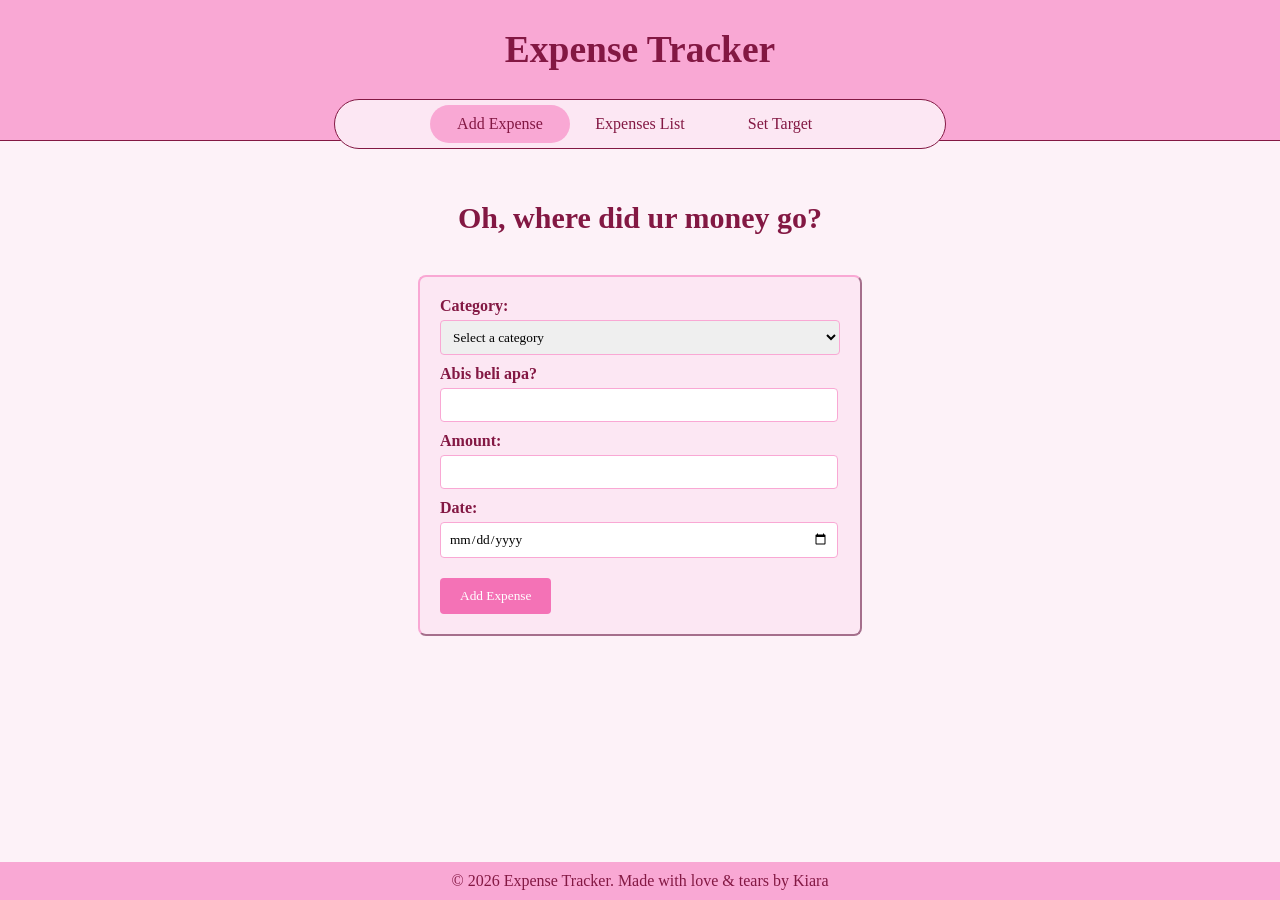
==== html/index.html @ 204bfd2d "Add Expense Tracker UI, styles, and scripts Introduce initial Expense Tracker frontend: add HTML pag" ====
<!DOCTYPE html>
<html lang="en">
<head>
    <meta charset="UTF-8">
    <meta name="viewport" content="width=device-width, initial-scale=1.0">
    <title>Expense Tracker</title>
    <link rel="stylesheet" href="../css/styles.css">
</head>
<body>
    <nav>
        <nav-header class="title">
            <h1>Expense Tracker</h1>
        </nav-header>

        <nav-bar class="nav-menu">
            <a class="active" href="index.html">Add Expense</a>
            <a class="menu" href="list.html">Expenses List</a>
            <a class="menu" href="target.html">Set Target</a>
        </nav-bar>
    </nav>

    <section class="content">
        <h2>Oh, where did ur money go?</h2>
        <form id="expense-form">
            <label for="description">Category:</label>
            <select id="description" name="description" required>
                <option value="">Select a category</option>
                <option value="Food">Makanan</option>
                <option value="Drink">Minuman</option>
                <option value="Transport">Transportasi</option>
                <option value="Entertainment">Hiburan</option>
                <option value="Health">Kesehatan</option>
                <option value="Education">Pendidikan</option>
                <option value="Shopping">Belanja</option>
                <option value="Other">Other</option>
            </select>
            <br>
            <label for="note">Abis beli apa?</label>
            <input type="text" id="note" name="note" required>
            <br>
            <label for="amount">Amount:</label>
            <input type="number" id="amount" name="amount" required>
            <br>
            <label for="date">Date:</label>
            <input type="date" id="date" name="date" required>
            <br>
            <button type="submit">Add Expense</button>
        </form>
    </section>
    <script src="../javascript/script.js"></script>
    <footer>
        <p>&copy; 2026 Expense Tracker. Made with love & tears by Kiara</p>
    </footer>
</body>
</html>
---- css/styles.css ----
:root {
  --bg: #fdf2f8;        /* pink-50 */
  --surface: #fce7f3;   /* pink-100 */
  --accent: #f472b6;    /* pink-400 */
  --accent2: #fb923c;   /* orange-400 */
  --text: #831843;      /* pink-900 */
  --muted: #f9a8d4;     /* pink-300 */
}

* {
    font-family:'cormorant garamond', 'poppins', serif;
    margin: 0;
    padding: 0;
}

body {
    background-color: var(--bg);
    color: var(--text);
}

nav {
    background-color: var(--muted);
    height: 140px;
}

.title {
    font-size: 25px;
    font-weight: bold;
    padding: 20px;
    text-align: center;
}

.nav-menu {
    display: flex;
    justify-content: center;
    background-color: var(--surface);
    border: 1px solid var(--text);
    border-radius: 30px;
    width: 600px;
    margin: 0 auto;
    padding: 0.3rem;
    position: sticky;
}

.menu, .active {
    text-decoration: none;
    color: var(--text);
    width: 130px;
    padding: 10px 5px 10px 5px;
    border-radius: 30px;
    display: inline-block;
    text-align: center;
    transition: 0.2s;
}

.menu:hover {
    background-color: var(--accent2);
}

.active {
    background-color: var(--muted);
    color: var(--text);
}

section.content {
    background-color: var(--bg);
    height: 80vh;
    margin: 0;
    padding: 0;
    border-top: var(--text) solid 1px;
}

.content h2 {
    font-size: 30px;
    font-weight: bold;
    margin: 60px 20px 40px 20px;
    text-align: center;
    justify-content: center;
}

#expense-form {
    background-color: var(--surface);
    padding: 20px;
    border-radius: 8px;
    border-style: outset;
    border-color: var(--muted);
    border-width: 2px;
    max-width: 400px;
    display: block;
    justify-content: center;
    margin: 0 auto;
}

label {
    display: block;
    margin-bottom: 5px;
    font-weight: bold;
}

input {
    width: 380px;
    padding: 8px;
    margin-bottom: 10px;
    border: 1px solid var(--muted);
    border-radius: 4px;
}

select {
    width: 400px;
    padding: 8px;
    margin-bottom: 10px;
    border: 1px solid var(--muted);
    border-radius: 4px;
}

button {
    background-color: var(--accent);
    color: white;
    padding: 10px 20px;
    border: none;
    border-radius: 4px;
    cursor: pointer;
    margin-top: 10px;
}

button:hover {
    background-color: var(--accent2);
    cursor: pointer;
}

footer {
    background-color: var(--muted);
    text-align: center;
    padding: 10px 0;
    position: fixed;
    width: 100%;
    bottom: 0;
}
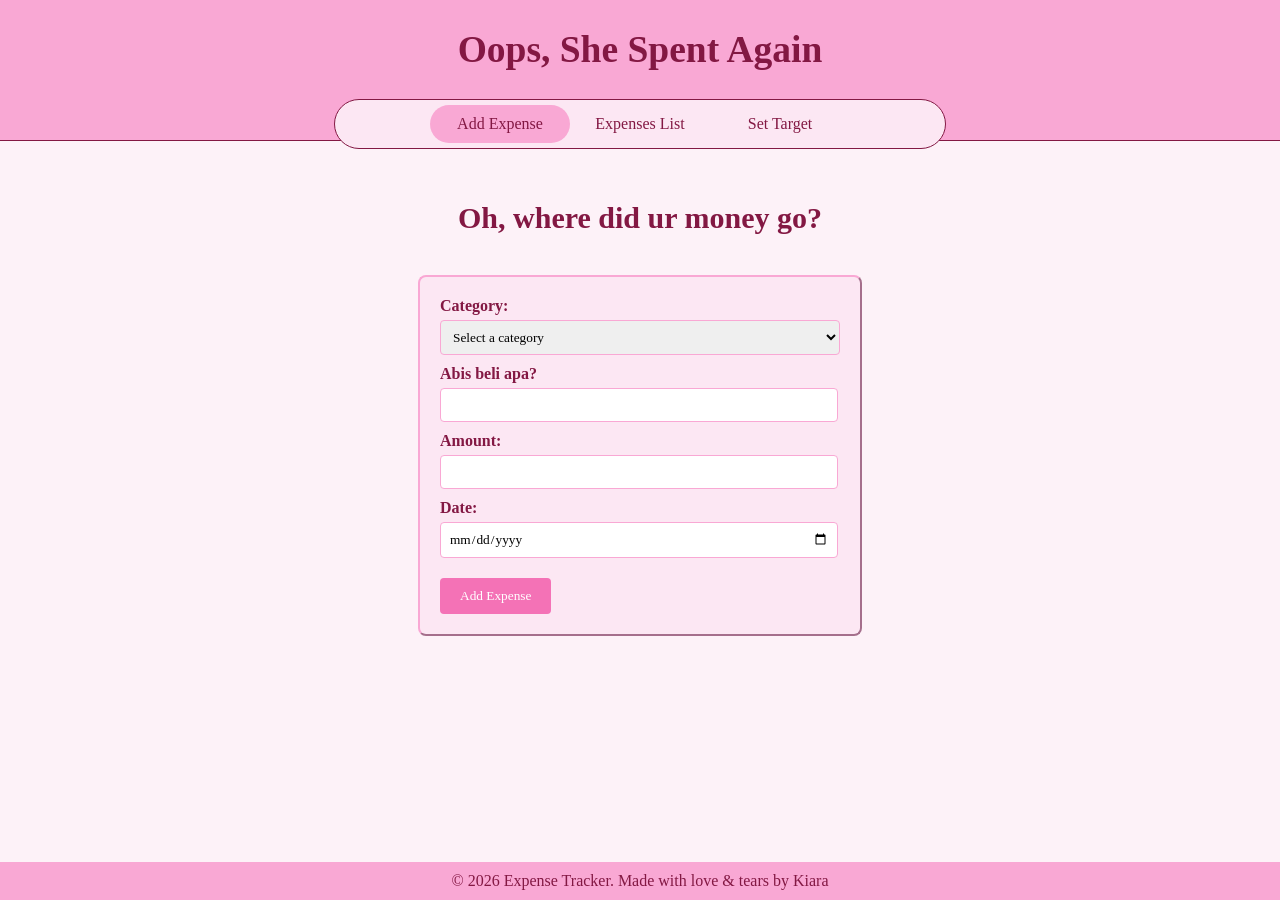
==== commit 71c4c19b: "Rebrand site title to 'Oops, She Spent Again' Replace the page <title> and nav h1 from 'Expense Trac" ====
--- a/html/index.html
+++ b/html/index.html
@@ -3,13 +3,13 @@
 <head>
     <meta charset="UTF-8">
     <meta name="viewport" content="width=device-width, initial-scale=1.0">
-    <title>Expense Tracker</title>
+    <title>Oops, She Spent Again</title>
     <link rel="stylesheet" href="../css/styles.css">
 </head>
 <body>
     <nav>
         <nav-header class="title">
-            <h1>Expense Tracker</h1>
+            <h1>Oops, She Spent Again</h1>
         </nav-header>
 
         <nav-bar class="nav-menu">
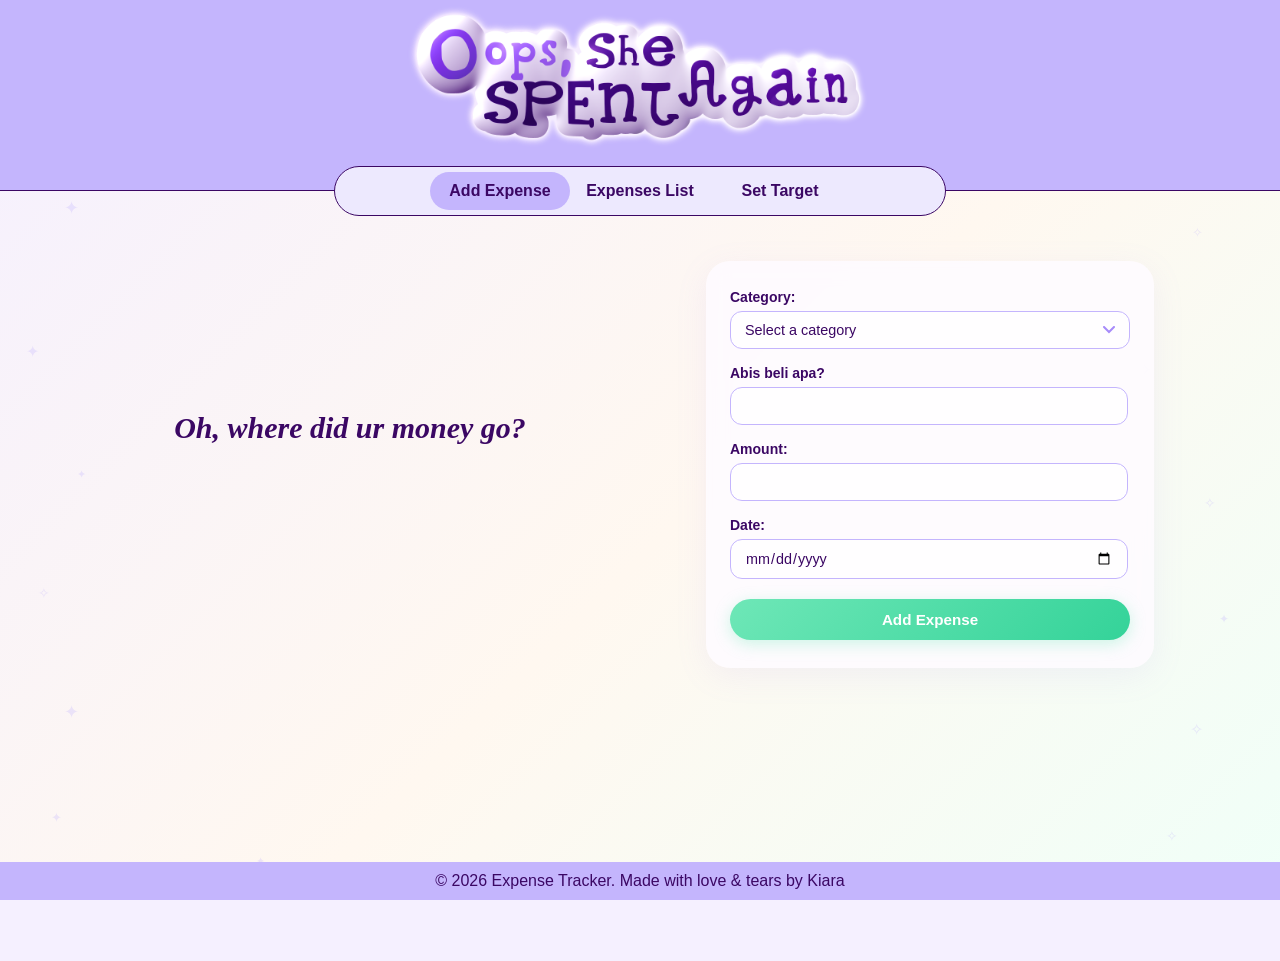
==== commit cfb6a287: "Revamp UI: new theme, layout, and assets Introduce a visual overhaul and layout refactor across the " ====
--- a/html/index.html
+++ b/html/index.html
@@ -8,8 +8,8 @@
 </head>
 <body>
     <nav>
-        <nav-header class="title">
-            <h1>Oops, She Spent Again</h1>
+        <nav-header>
+            <img src="../assets/title.png" alt="Oops, She Spent Again" class="title">
         </nav-header>
 
         <nav-bar class="nav-menu">
@@ -20,32 +20,56 @@
     </nav>
 
     <section class="content">
-        <h2>Oh, where did ur money go?</h2>
-        <form id="expense-form">
-            <label for="description">Category:</label>
-            <select id="description" name="description" required>
-                <option value="">Select a category</option>
-                <option value="Food">Makanan</option>
-                <option value="Drink">Minuman</option>
-                <option value="Transport">Transportasi</option>
-                <option value="Entertainment">Hiburan</option>
-                <option value="Health">Kesehatan</option>
-                <option value="Education">Pendidikan</option>
-                <option value="Shopping">Belanja</option>
-                <option value="Other">Other</option>
-            </select>
-            <br>
-            <label for="note">Abis beli apa?</label>
-            <input type="text" id="note" name="note" required>
-            <br>
-            <label for="amount">Amount:</label>
-            <input type="number" id="amount" name="amount" required>
-            <br>
-            <label for="date">Date:</label>
-            <input type="date" id="date" name="date" required>
-            <br>
-            <button type="submit">Add Expense</button>
-        </form>
+        <div class="bg-decor" aria-hidden="true">
+            <span class="star s1">✦</span>
+            <span class="star s2">✧</span>
+            <span class="star s3">✦</span>
+            <span class="star s4">✧</span>
+            <span class="star s5">✦</span>
+            <span class="star s6">✧</span>
+            <span class="star s7">✦</span>
+            <span class="star s8">✧</span>
+            <span class="star s9">✦</span>
+            <span class="star s10">✧</span>
+            <span class="star s11">✦</span>
+            <span class="star s12">✧</span>
+            <span class="star s13">✦</span>
+            <span class="star s14">✧</span>
+            <span class="star s15">✦</span>
+            <span class="star s16">✧</span>
+            <span class="star s17">✦</span>
+            <span class="star s18">✧</span>
+            <span class="star s19">✦</span>
+            <span class="star s20">✧</span>
+        </div>
+        <div class="page-grid">
+            <h2>Oh, where did ur money go?</h2>
+            <form id="expense-form">
+                <label for="description">Category:</label>
+                <select id="description" name="description" required>
+                    <option value="">Select a category</option>
+                    <option value="Food">Makanan</option>
+                    <option value="Drink">Minuman</option>
+                    <option value="Transport">Transportasi</option>
+                    <option value="Entertainment">Hiburan</option>
+                    <option value="Health">Kesehatan</option>
+                    <option value="Education">Pendidikan</option>
+                    <option value="Shopping">Belanja</option>
+                    <option value="Other">Other</option>
+                </select>
+                <br>
+                <label for="note">Abis beli apa?</label>
+                <input type="text" id="note" name="note" required>
+                <br>
+                <label for="amount">Amount:</label>
+                <input type="number" id="amount" name="amount" required>
+                <br>
+                <label for="date">Date:</label>
+                <input type="date" id="date" name="date" required>
+                <br>
+                <button type="submit">Add Expense</button>
+            </form>
+        </div>
     </section>
     <script src="../javascript/script.js"></script>
     <footer>
--- a/css/styles.css
+++ b/css/styles.css
@@ -1,14 +1,16 @@
 :root {
-  --bg: #fdf2f8;        /* pink-50 */
-  --surface: #fce7f3;   /* pink-100 */
-  --accent: #f472b6;    /* pink-400 */
-  --accent2: #fb923c;   /* orange-400 */
-  --text: #831843;      /* pink-900 */
-  --muted: #f9a8d4;     /* pink-300 */
+    --bg: #f5f0ff;        /* lavender-50 */
+    --surface: #ede9fe;   /* lavender-100 */
+    --accent: #a78bfa;    /* violet-400 */
+    --accent2: #fb923c;   /* peach/orange-400 */
+    --accent3: #6ee7b7;   /* sage/emerald-300 */
+    --text: #3b0764;      /* violet-950 */
+    --muted: #c4b5fd;     /* violet-300 */
+    --card: rgba(254,251,255,0.88);
 }
 
 * {
-    font-family:'cormorant garamond', 'poppins', serif;
+    font-family:'playfair display', "nunito", sans-serif;
     margin: 0;
     padding: 0;
 }
@@ -16,18 +18,80 @@
 body {
     background-color: var(--bg);
     color: var(--text);
-}
+    height: 100dvh;
+    overflow: hidden;
+    width: 100%;
+    flex: 1;
+    min-height: 0;
+    align-items: flex-start;
+}
+
+.bg-decor {
+    position: fixed;
+    inset: 0;
+    pointer-events: none; /* biar nggak ganggu klik */
+    z-index: -1;
+    overflow: hidden;
+}
+
+.star {
+    position: absolute;
+    color: var(--muted);
+    opacity: 0.3;
+    animation: twinkle 3s ease-in-out infinite;
+    user-select: none;
+}
+
+@keyframes twinkle {
+    0%, 100% { opacity: 0.1; transform: scale(0.85); }
+    50%       { opacity: 1; transform: scale(1.3); }
+}
+
+/* posisi & ukuran tiap bintang */
+/* KIRI */
+.s1  { font-size: 1.2rem; top:  8%; left: 3%;  animation-delay: 0s;   }
+.s3  { font-size: 1.1rem; top: 22%; left: 5%;  animation-delay: 1.1s; }
+.s5  { font-size: 1.0rem; top: 38%; left: 2%;  animation-delay: 2.2s; }
+.s9  { font-size: 0.7rem; top: 52%; left: 6%;  animation-delay: 2.8s; }
+.s12 { font-size: 0.9rem; top: 65%; left: 3%;  animation-delay: 1.6s; }
+.s17 { font-size: 1.1rem; top: 78%; left: 5%;  animation-delay: 0.7s; }
+.s19 { font-size: 0.8rem; top: 90%; left: 4%;  animation-delay: 1.3s; }
+
+/* KANAN */
+.s2  { font-size: 0.9rem; top: 12%; right: 7%; animation-delay: 0.6s; }
+.s4  { font-size: 0.8rem; top: 25%; right: 6%; animation-delay: 1.7s; }
+.s6  { font-size: 1.1rem; top: 40%; right: 10%; animation-delay: 0.3s; }
+.s8  { font-size: 0.9rem; top: 55%; right: 5%; animation-delay: 0.9s; }
+.s11 { font-size: 0.75rem; top: 68%; right: 4%; animation-delay: 2.0s; }
+.s14 { font-size: 1.0rem; top: 80%; right: 6%; animation-delay: 0.8s; }
+.s16 { font-size: 0.85rem; top: 92%; right: 8%; animation-delay: 2.5s; }
+
+/* ATAS (tetap, biar nggak kosong banget) */
+.s7  { font-size: 0.8rem; top: 4%; left: 18%;  animation-delay: 1.4s; }
+.s10 { font-size: 1.0rem; top: 5%; left: 82%;  animation-delay: 0.4s; }
+
+/* BAWAH (tetap) */
+.s13 { font-size: 0.7rem; top: 95%; left: 20%; animation-delay: 2.1s; }
+.s15 { font-size: 0.9rem; top: 96%; left: 78%; animation-delay: 1.9s; }
+.s18 { font-size: 0.75rem; top: 3%; left: 50%; animation-delay: 3.0s; }
+.s20 { font-size: 0.8rem; top: 97%; left: 50%; animation-delay: 2.6s; }
 
 nav {
     background-color: var(--muted);
-    height: 140px;
+    height: 190px;
+    position: relative;
+    z-index: 100;
 }
 
 .title {
-    font-size: 25px;
-    font-weight: bold;
-    padding: 20px;
-    text-align: center;
+    justify-content: center;
+    text-align: center;
+    position: relative;
+    width: 478.5px;
+    height: 166px;
+    scale: 1.2;
+    display: block;
+    margin: 0 auto;
 }
 
 .nav-menu {
@@ -39,11 +103,12 @@
     width: 600px;
     margin: 0 auto;
     padding: 0.3rem;
-    position: sticky;
 }
 
 .menu, .active {
     text-decoration: none;
+    font-family: 'Nunito', sans-serif;
+    font-weight: 700;
     color: var(--text);
     width: 130px;
     padding: 10px 5px 10px 5px;
@@ -63,76 +128,120 @@
 }
 
 section.content {
-    background-color: var(--bg);
+    background: linear-gradient(135deg, #f5f0ff 0%, #fff8f0 55%, #f0fff8 100%);
+    background-attachment: fixed;
     height: 80vh;
     margin: 0;
     padding: 0;
     border-top: var(--text) solid 1px;
+    position: relative; 
+    z-index: 1;
+    padding-bottom: 50px; /* buat ruang di bawah konten */
+}
+
+.page-grid {
+    display: grid;
+    grid-template-columns: repeat(auto-fit, minmax(280px, 1fr));
+    gap: 20px;
+    padding: 70px;
 }
 
 .content h2 {
+    font-family: 'Playfair Display', serif;
+    font-style: italic;
     font-size: 30px;
     font-weight: bold;
-    margin: 60px 20px 40px 20px;
+    margin: 150px 20px 40px 20px;
     text-align: center;
     justify-content: center;
+    position: relative;
 }
 
 #expense-form {
-    background-color: var(--surface);
-    padding: 20px;
-    border-radius: 8px;
-    border-style: outset;
-    border-color: var(--muted);
-    border-width: 2px;
-    max-width: 400px;
-    display: block;
-    justify-content: center;
+    background: rgba(254,251,255,0.88);
+    backdrop-filter: blur(10px);
+    border: 1.5px dashed var(--border);
+    border-radius: 24px;
+    padding: 28px 24px;
+    box-shadow: 0 8px 32px rgba(167,139,250,0.1);
+    animation: gentleFloat 5s ease-in-out infinite;
+    width: 400px;
     margin: 0 auto;
+}
+
+@keyframes gentleFloat {
+    0%,100% { transform: translateY(0); }
+    50%      { transform: translateY(-5px); }
 }
 
 label {
     display: block;
-    margin-bottom: 5px;
-    font-weight: bold;
+    font-weight: 700; 
+    font-size: 0.875rem;
+    margin-bottom: 6px; 
+    color: var(--text);
+}
+
+input, select {
+    width: 100%; 
+    padding: 10px 14px;
+    margin-bottom: 16px;
+    border: 1.5px solid var(--muted);
+    border-radius: 12px;
+    background: rgba(255,255,255,0.9);
+    color: var(--text);
+    font-family: 'Nunito', sans-serif;
+    font-size: 0.9rem;
+    outline: none;
+    transition: border-color 0.2s, box-shadow 0.2s;
 }
 
 input {
-    width: 380px;
-    padding: 8px;
-    margin-bottom: 10px;
-    border: 1px solid var(--muted);
-    border-radius: 4px;
+    width: 92%;
 }
 
 select {
-    width: 400px;
-    padding: 8px;
-    margin-bottom: 10px;
-    border: 1px solid var(--muted);
-    border-radius: 4px;
-}
-
-button {
-    background-color: var(--accent);
-    color: white;
-    padding: 10px 20px;
-    border: none;
-    border-radius: 4px;
+    -webkit-appearance: none; 
+    appearance: none;
+    background-image: url("data:image/svg+xml,%3Csvg xmlns='http://www.w3.org/2000/svg' width='12' height='8' viewBox='0 0 12 8'%3E%3Cpath d='M1 1l5 5 5-5' stroke='%23A78BFA' stroke-width='2' fill='none' stroke-linecap='round'/%3E%3C/svg%3E");
+    background-repeat: no-repeat;
+    background-position: right 14px center;
+    background-color: rgba(255,255,255,0.9);
+    padding-right: 36px; 
     cursor: pointer;
-    margin-top: 10px;
-}
-
-button:hover {
-    background-color: var(--accent2);
+}
+
+input:focus, select:focus {
+    border-color: var(--accent);
+    box-shadow: 0 0 0 3px rgba(167,139,250,0.18);
+}
+
+button[type="submit"] {
+    background: linear-gradient(135deg, var(--accent3) 0%, #34d399 100%);
+    color: white; 
+    padding: 12px 26px;
+    border: none; 
+    border-radius: 30px;
     cursor: pointer;
+    font-family: 'Nunito', sans-serif;
+    font-weight: 700; font-size: 0.95rem;
+    margin-top: 4px;
+    transition: all 0.25s ease;
+    box-shadow: 0 4px 16px rgba(110,231,183,0.35);
+    width: 100%;
+}
+
+button[type="submit"]:hover {
+    transform: translateY(-2px);
+    box-shadow: 0 8px 24px rgba(110,231,183,0.45);
 }
 
 footer {
     background-color: var(--muted);
     text-align: center;
     padding: 10px 0;
-    position: fixed;
     width: 100%;
     bottom: 0;
-}
+    position: fixed;
+    z-index: 100;
+}
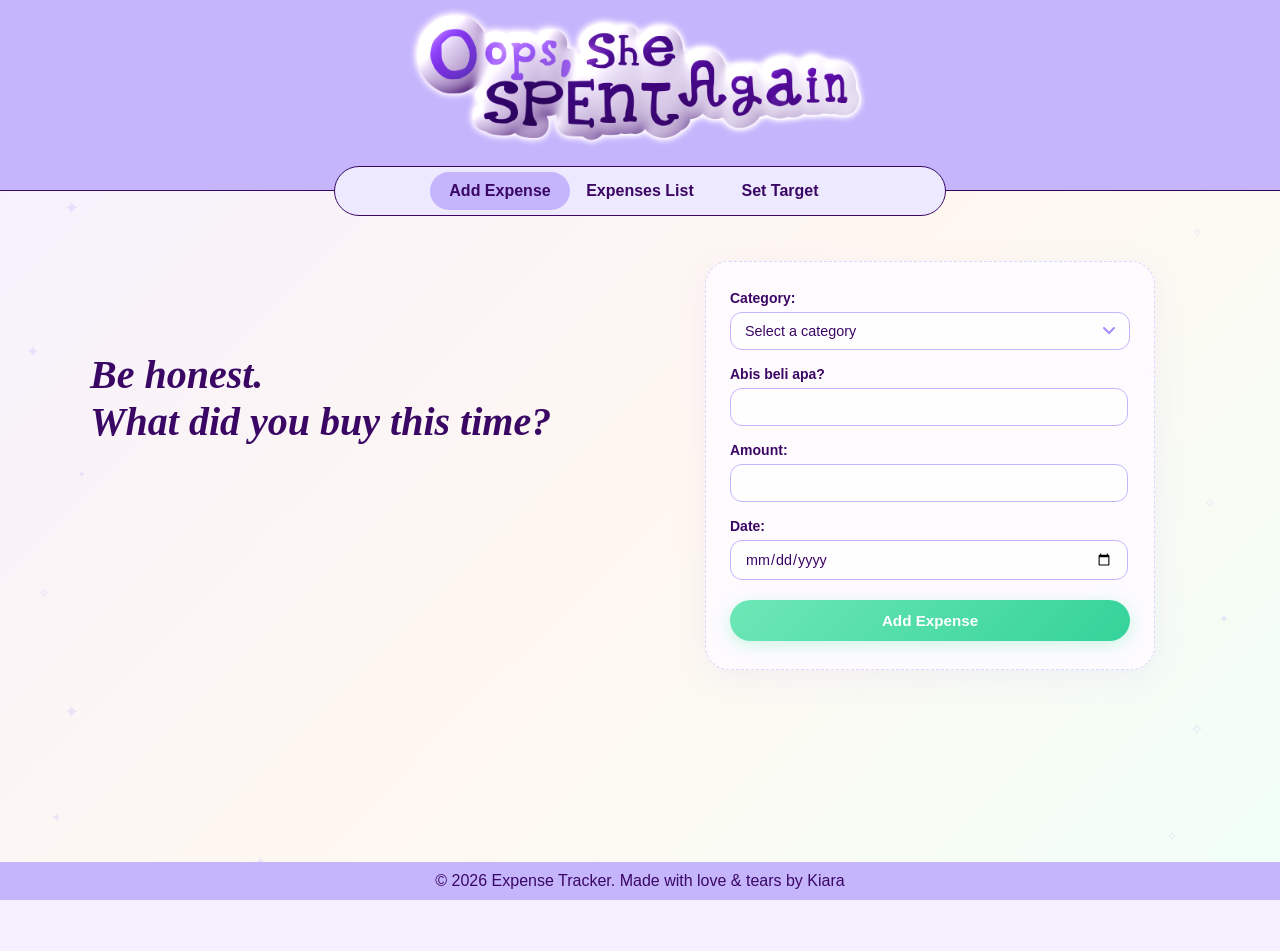
==== commit 97a1b949: "Use full-height layout and scrollable content Constrain app to full viewport height and make the mai" ====
--- a/html/index.html
+++ b/html/index.html
@@ -43,7 +43,7 @@
             <span class="star s20">✧</span>
         </div>
         <div class="page-grid">
-            <h2>Oh, where did ur money go?</h2>
+            <h2>Be honest.<br>What did you buy this time?</h2>
             <form id="expense-form">
                 <label for="description">Category:</label>
                 <select id="description" name="description" required>
--- a/css/styles.css
+++ b/css/styles.css
@@ -7,6 +7,13 @@
     --text: #3b0764;      /* violet-950 */
     --muted: #c4b5fd;     /* violet-300 */
     --card: rgba(254,251,255,0.88);
+    --border: #ddd6fe;
+    --text-soft: #7c3aed;
+}
+
+html {
+    height: 100%;
+    overflow: hidden;
 }
 
 * {
@@ -19,11 +26,10 @@
     background-color: var(--bg);
     color: var(--text);
     height: 100dvh;
-    overflow: hidden;
+    overflow:hidden;
     width: 100%;
-    flex: 1;
-    min-height: 0;
-    align-items: flex-start;
+    align-self: flex-start;
+    overflow-x: hidden;
 }
 
 .bg-decor {
@@ -32,6 +38,8 @@
     pointer-events: none; /* biar nggak ganggu klik */
     z-index: -1;
     overflow: hidden;
+    align-items: stretch;
+    height: 100%;
 }
 
 .star {
@@ -130,7 +138,8 @@
 section.content {
     background: linear-gradient(135deg, #f5f0ff 0%, #fff8f0 55%, #f0fff8 100%);
     background-attachment: fixed;
-    height: 80vh;
+    height: calc(100dvh - 190px);
+    overflow-y: auto;
     margin: 0;
     padding: 0;
     border-top: var(--text) solid 1px;
@@ -141,7 +150,7 @@
 
 .page-grid {
     display: grid;
-    grid-template-columns: repeat(auto-fit, minmax(280px, 1fr));
+    grid-template-columns: 1fr 1fr;
     gap: 20px;
     padding: 70px;
 }
@@ -149,10 +158,10 @@
 .content h2 {
     font-family: 'Playfair Display', serif;
     font-style: italic;
-    font-size: 30px;
+    font-size: 40px;
     font-weight: bold;
-    margin: 150px 20px 40px 20px;
-    text-align: center;
+    margin: 90px 20px 40px 20px;
+    text-align: left;
     justify-content: center;
     position: relative;
 }
